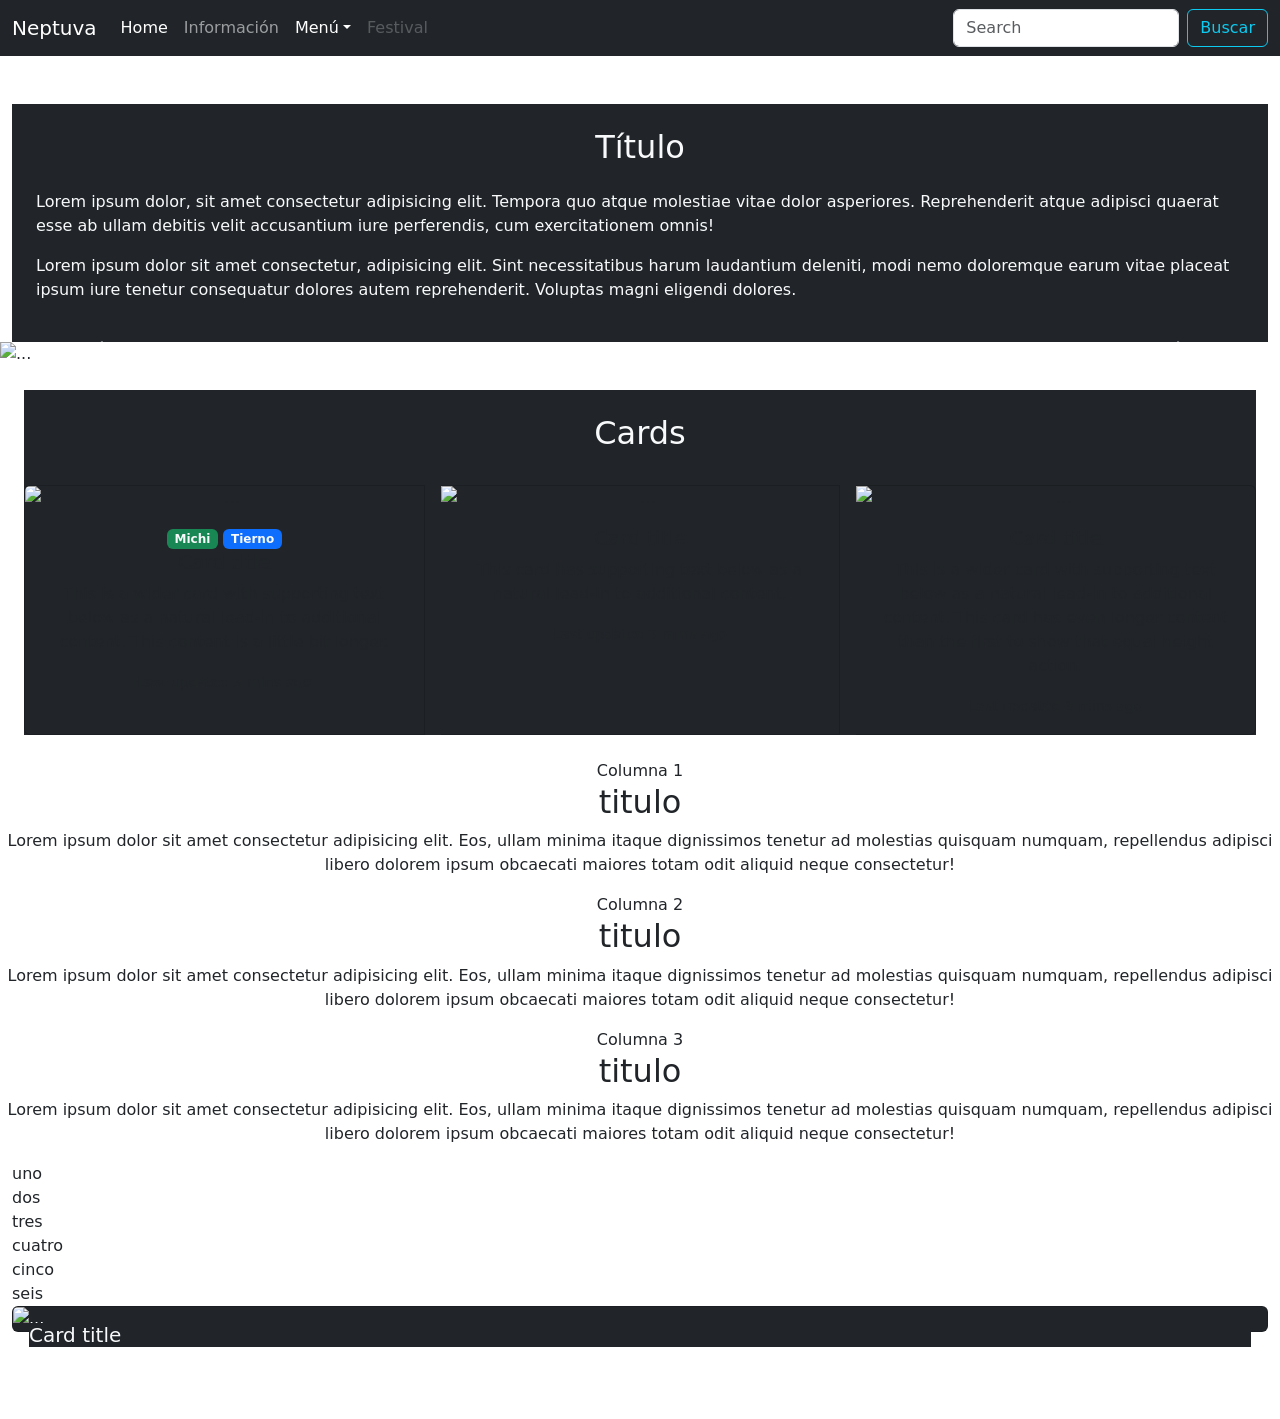
==== index.html @ db3e5332 "Add files via upload" ====
<!doctype html>
<html lang="es">
  <head>
    <meta charset="utf-8">
    <meta name="viewport" content="width=device-width, initial-scale=1">
    <title>Bootstrap</title>
    <link rel="stylesheet" href="css/style.css">
    <link href="https://cdn.jsdelivr.net/npm/bootstrap@5.2.3/dist/css/bootstrap.min.css" rel="stylesheet" integrity="sha384-rbsA2VBKQhggwzxH7pPCaAqO46MgnOM80zW1RWuH61DGLwZJEdK2Kadq2F9CUG65" crossorigin="anonymous">
  </head>
  <body>
    <script src="https://cdn.jsdelivr.net/npm/bootstrap@5.2.3/dist/js/bootstrap.bundle.min.js" integrity="sha384-kenU1KFdBIe4zVF0s0G1M5b4hcpxyD9F7jL+jjXkk+Q2h455rYXK/7HAuoJl+0I4" crossorigin="anonymous"></script>
    
    <!-- Sección menú-->

    <nav class="navbar navbar-expand-lg bg-dark navbar-dark">
        <div class="container-fluid">
          <a class="navbar-brand" href="#">Neptuva</a>
          <button class="navbar-toggler" type="button" data-bs-toggle="collapse" data-bs-target="#navbarSupportedContent" aria-controls="navbarSupportedContent" aria-expanded="false" aria-label="Toggle navigation">
            <span class="navbar-toggler-icon"></span>
          </button>
          <div class="collapse navbar-collapse" id="navbarSupportedContent">
            <ul class="navbar-nav me-auto mb-2 mb-lg-0">
              <li class="nav-item">
                <a class="nav-link active" aria-current="page" href="#">Home</a>
              </li>
              <li class="nav-item">
                <a class="nav-link" href="#" >Información</a>
              </li>
              <li class="nav-item dropdown">
                <a class="nav-link dropdown-toggle" href="#" role="button" data-bs-toggle="dropdown" aria-expanded="false" style="color:white">
                  Menú</a>
                <ul class="dropdown-menu">
                  <li><a class="dropdown-item" href="#" >Vinos</a></li>
                  <li><a class="dropdown-item" href="#">Accesorios</a></li>
                  <li><hr class="dropdown-divider"></li>
                  <li><a class="dropdown-item" href="#">Contacto</a></li>
                </ul>
              </li>
              <li class="nav-item">
                <a class="nav-link disabled" >Festival</a>
              </li>
            </ul>
            <form class="d-flex" role="search">
              <input class="form-control me-2" type="search" placeholder="Search" aria-label="search">
              <button class="btn btn-outline-info" type="submit">Buscar</button>
            </form>
          </div>
        </div>
      </nav>

      <div class="container-fluid pt-5">
        <article class="bordes p-4 bg-dark text-light">
          <h2 class="text-center">Título</h2>
          <p class="mt-4">Lorem ipsum dolor, sit amet consectetur adipisicing elit. Tempora quo atque molestiae vitae dolor asperiores. Reprehenderit atque adipisci quaerat esse ab ullam debitis velit accusantium iure perferendis, cum exercitationem omnis!</p>
          <p>Lorem ipsum dolor sit amet consectetur, adipisicing elit. Sint necessitatibus harum laudantium deleniti, modi nemo doloremque earum vitae placeat ipsum iure tenetur consequatur dolores autem reprehenderit. Voluptas magni eligendi dolores.</p>
        </article>
      </div> 

      <div id="carouselExampleControls" class="carousel slide" data-bs-ride="carousel">
        <div class="carousel-inner">
          <div class="carousel-item active">
            <img src="img/imagen1.jpg" class="d-block w-100" alt="...">
          </div>
          <div class="carousel-item">
            <img src="img/imagen2.jpg" class="d-block w-100" alt="...">
          </div>
          <div class="carousel-item">
            <img src="img/imagen3.jpg" class="d-block w-100" alt="...">
          </div>
        </div>
        <button class="carousel-control-prev" type="button" data-bs-target="#carouselExampleControls" data-bs-slide="prev">
          <span class="carousel-control-prev-icon" aria-hidden="true"></span>
          <span class="visually-hidden">Previous</span>
        </button>
        <button class="carousel-control-next" type="button" data-bs-target="#carouselExampleControls" data-bs-slide="next">
          <span class="carousel-control-next-icon" aria-hidden="true"></span>
          <span class="visually-hidden">Next</span>
        </button>
      </div>

     <!-- inicio cards-->
     <div class="bordes m-4 bg-dark text-light">
      <h2 class="text-center py-4">Cards</h2>
      <div class="card-group gap-3 text-center">
          <div class="card bg-dark">
            <img src="img/imagen1.jpg" class="card-img-top" alt="...">
            <div class="card-body">
              <span class="badge bg-success text-light">Michi</span>
              <span class="badge bg-primary text-light">Tierno</span>
              <h5 class="card-title">Card title</h5>
              <p class="card-text">This is a wider card with supporting text below as a natural lead-in to additional content. This content is a little bit longer.</p>
              <p class="card-text"><small class="text-muted">Last updated 3 mins ago</small></p>
            </div>
          </div>
          <div class="card bg-dark">
            <img src="img/imagen2.jpg" class="card-img-top" alt="...">
            <div class="card-body">
              <h5 class="card-title">Card title</h5>
              <p class="card-text">This card has supporting text below as a natural lead-in to additional content.</p>
              <p class="card-text"><small class="text-muted">Last updated 3 mins ago</small></p>
            </div>
          </div>
          <div class="card bg-dark">
            <img src="img/imagen3.jpg" class="card-img-top" alt="...">
            <div class="card-body">
              <h5 class="card-title">Card title</h5>
              <p class="card-text">This is a wider card with supporting text below as a natural lead-in to additional content. This card has even longer content than the first to show that equal height action.</p>
              <p class="card-text"><small class="text-muted">Last updated 3 mins ago</small></p>
            </div>
          </div>
        </div>        
  </div>

  <!--inicio columns y rows-->
  <div class="containter-fluid bordes">
    <div class="row text-center">
      <div class="col">
      <div class="column">Columna 1</div>
      <article>
      <h2>titulo</h2>
      <p> Lorem ipsum dolor sit amet consectetur adipisicing elit. Eos, ullam minima itaque dignissimos tenetur ad molestias quisquam numquam, repellendus adipisci libero dolorem ipsum obcaecati maiores totam odit aliquid neque consectetur!</p>
      </article>
      <div class="column">Columna 2</div>
      <article>
        <h2>titulo</h2>
        <p> Lorem ipsum dolor sit amet consectetur adipisicing elit. Eos, ullam minima itaque dignissimos tenetur ad molestias quisquam numquam, repellendus adipisci libero dolorem ipsum obcaecati maiores totam odit aliquid neque consectetur!</p>
        </article>
      <div class="column">Columna 3</div>
      <article>
        <h2>titulo</h2>
        <p> Lorem ipsum dolor sit amet consectetur adipisicing elit. Eos, ullam minima itaque dignissimos tenetur ad molestias quisquam numquam, repellendus adipisci libero dolorem ipsum obcaecati maiores totam odit aliquid neque consectetur!</p>
        </article>
    </div>
  </div>
</div>  

<div class="container-fluid" 
  <div class="row">
<div class="col">uno</div>
<div class="col">dos</div>
<div class="col">tres</div>
<div class="col">cuatro</div>
<div class="col">cinco</div>
<div class="col">seis</div>


<!-- Image overlays-->

<div class="card text-bg-dark">
  <img src="img/imagen1.jpg" class="card-img" alt="...">
  <div class="card-img-overlay">
    <h5 class="card-title bg-dark text-light">Card title</h5>
    <p class="card-text">This is a wider card with supporting text below as a natural lead-in to additional content. This content is a little bit longer.</p>
    <p class="card-text"><small>Last updated 3 mins ago</small></p>
  </div>
</div>

</div>
</div>



</body>
</html>
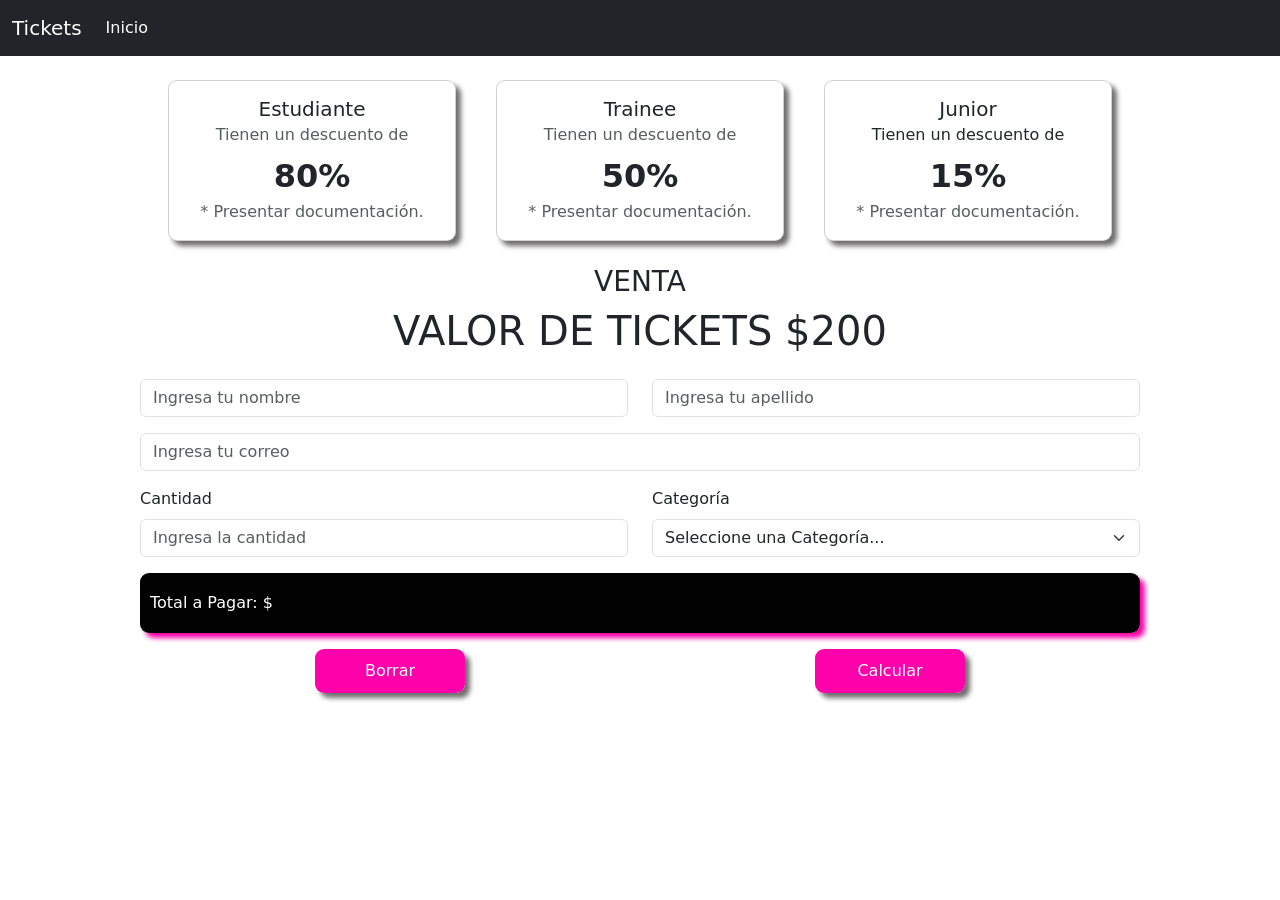
==== commit 6aecb445: "Add files via upload" ====
--- a/index.html
+++ b/index.html
@@ -3,162 +3,113 @@
   <head>
     <meta charset="utf-8">
     <meta name="viewport" content="width=device-width, initial-scale=1">
-    <title>Bootstrap</title>
-    <link rel="stylesheet" href="css/style.css">
-    <link href="https://cdn.jsdelivr.net/npm/bootstrap@5.2.3/dist/css/bootstrap.min.css" rel="stylesheet" integrity="sha384-rbsA2VBKQhggwzxH7pPCaAqO46MgnOM80zW1RWuH61DGLwZJEdK2Kadq2F9CUG65" crossorigin="anonymous">
+
+    <!-- Bootstrap CSS -->
+    <link href="https://cdn.jsdelivr.net/npm/bootstrap@5.0.2/dist/css/bootstrap.min.css" rel="stylesheet" integrity="sha384-EVSTQN3/azprG1Anm3QDgpJLIm9Nao0Yz1ztcQTwFspd3yD65VohhpuuCOmLASjC" crossorigin="anonymous">
+
+    <link rel="stylesheet" href="index.css">
+
+    <title>Trabajo Practico-JavaScript</title>
   </head>
   <body>
-    <script src="https://cdn.jsdelivr.net/npm/bootstrap@5.2.3/dist/js/bootstrap.bundle.min.js" integrity="sha384-kenU1KFdBIe4zVF0s0G1M5b4hcpxyD9F7jL+jjXkk+Q2h455rYXK/7HAuoJl+0I4" crossorigin="anonymous"></script>
-    
-    <!-- Sección menú-->
 
-    <nav class="navbar navbar-expand-lg bg-dark navbar-dark">
-        <div class="container-fluid">
-          <a class="navbar-brand" href="#">Neptuva</a>
-          <button class="navbar-toggler" type="button" data-bs-toggle="collapse" data-bs-target="#navbarSupportedContent" aria-controls="navbarSupportedContent" aria-expanded="false" aria-label="Toggle navigation">
-            <span class="navbar-toggler-icon"></span>
-          </button>
-          <div class="collapse navbar-collapse" id="navbarSupportedContent">
-            <ul class="navbar-nav me-auto mb-2 mb-lg-0">
-              <li class="nav-item">
-                <a class="nav-link active" aria-current="page" href="#">Home</a>
-              </li>
-              <li class="nav-item">
-                <a class="nav-link" href="#" >Información</a>
-              </li>
-              <li class="nav-item dropdown">
-                <a class="nav-link dropdown-toggle" href="#" role="button" data-bs-toggle="dropdown" aria-expanded="false" style="color:white">
-                  Menú</a>
-                <ul class="dropdown-menu">
-                  <li><a class="dropdown-item" href="#" >Vinos</a></li>
-                  <li><a class="dropdown-item" href="#">Accesorios</a></li>
-                  <li><hr class="dropdown-divider"></li>
-                  <li><a class="dropdown-item" href="#">Contacto</a></li>
-                </ul>
-              </li>
-              <li class="nav-item">
-                <a class="nav-link disabled" >Festival</a>
-              </li>
-            </ul>
-            <form class="d-flex" role="search">
-              <input class="form-control me-2" type="search" placeholder="Search" aria-label="search">
-              <button class="btn btn-outline-info" type="submit">Buscar</button>
-            </form>
-          </div>
-        </div>
-      </nav>
-
-      <div class="container-fluid pt-5">
-        <article class="bordes p-4 bg-dark text-light">
-          <h2 class="text-center">Título</h2>
-          <p class="mt-4">Lorem ipsum dolor, sit amet consectetur adipisicing elit. Tempora quo atque molestiae vitae dolor asperiores. Reprehenderit atque adipisci quaerat esse ab ullam debitis velit accusantium iure perferendis, cum exercitationem omnis!</p>
-          <p>Lorem ipsum dolor sit amet consectetur, adipisicing elit. Sint necessitatibus harum laudantium deleniti, modi nemo doloremque earum vitae placeat ipsum iure tenetur consequatur dolores autem reprehenderit. Voluptas magni eligendi dolores.</p>
-        </article>
-      </div> 
-
-      <div id="carouselExampleControls" class="carousel slide" data-bs-ride="carousel">
-        <div class="carousel-inner">
-          <div class="carousel-item active">
-            <img src="img/imagen1.jpg" class="d-block w-100" alt="...">
-          </div>
-          <div class="carousel-item">
-            <img src="img/imagen2.jpg" class="d-block w-100" alt="...">
-          </div>
-          <div class="carousel-item">
-            <img src="img/imagen3.jpg" class="d-block w-100" alt="...">
-          </div>
-        </div>
-        <button class="carousel-control-prev" type="button" data-bs-target="#carouselExampleControls" data-bs-slide="prev">
-          <span class="carousel-control-prev-icon" aria-hidden="true"></span>
-          <span class="visually-hidden">Previous</span>
-        </button>
-        <button class="carousel-control-next" type="button" data-bs-target="#carouselExampleControls" data-bs-slide="next">
-          <span class="carousel-control-next-icon" aria-hidden="true"></span>
-          <span class="visually-hidden">Next</span>
-        </button>
+   <nav class="navbar navbar-expand-lg navbar-dark bg-dark">
+    <div class="container-fluid">
+      <a class="navbar-brand" href="#">Tickets</a>
+      <button class="navbar-toggler" type="button" data-bs-toggle="collapse" data-bs-target="#navbarNav" aria-controls="navbarNav" aria-expanded="false" aria-label="Toggle navigation">
+        <span class="navbar-toggler-icon"></span>
+      </button>
+      <div class="collapse navbar-collapse" id="navbarNav">
+        <ul class="navbar-nav">
+          <li class="nav-item">
+            <a class="nav-link active" aria-current="page" href="#">Inicio</a>
+          </li>        
+        </ul>
       </div>
-
-     <!-- inicio cards-->
-     <div class="bordes m-4 bg-dark text-light">
-      <h2 class="text-center py-4">Cards</h2>
-      <div class="card-group gap-3 text-center">
-          <div class="card bg-dark">
-            <img src="img/imagen1.jpg" class="card-img-top" alt="...">
-            <div class="card-body">
-              <span class="badge bg-success text-light">Michi</span>
-              <span class="badge bg-primary text-light">Tierno</span>
-              <h5 class="card-title">Card title</h5>
-              <p class="card-text">This is a wider card with supporting text below as a natural lead-in to additional content. This content is a little bit longer.</p>
-              <p class="card-text"><small class="text-muted">Last updated 3 mins ago</small></p>
-            </div>
-          </div>
-          <div class="card bg-dark">
-            <img src="img/imagen2.jpg" class="card-img-top" alt="...">
-            <div class="card-body">
-              <h5 class="card-title">Card title</h5>
-              <p class="card-text">This card has supporting text below as a natural lead-in to additional content.</p>
-              <p class="card-text"><small class="text-muted">Last updated 3 mins ago</small></p>
-            </div>
-          </div>
-          <div class="card bg-dark">
-            <img src="img/imagen3.jpg" class="card-img-top" alt="...">
-            <div class="card-body">
-              <h5 class="card-title">Card title</h5>
-              <p class="card-text">This is a wider card with supporting text below as a natural lead-in to additional content. This card has even longer content than the first to show that equal height action.</p>
-              <p class="card-text"><small class="text-muted">Last updated 3 mins ago</small></p>
-            </div>
-          </div>
-        </div>        
+    </div>
+  </nav>
+  <br>
+<div class="ochenta mx-auto">
+  <div class="d-flex justify-content-evenly">
+   <div class="card" style="width: 18rem;">
+    <div class="card-body mx-auto">
+      <h5 class="card-title text-center">Estudiante</h5>
+      <h6 class="card-subtitle mb-2 text-muted text-center">Tienen un descuento de</h6>
+      <p class="card-text text-center"><span class="fw-bold fs-2">80%</span><br>
+       <span class="text-muted fs-6">* Presentar documentación.</span></p>
+    </div>
   </div>
 
-  <!--inicio columns y rows-->
-  <div class="containter-fluid bordes">
-    <div class="row text-center">
-      <div class="col">
-      <div class="column">Columna 1</div>
-      <article>
-      <h2>titulo</h2>
-      <p> Lorem ipsum dolor sit amet consectetur adipisicing elit. Eos, ullam minima itaque dignissimos tenetur ad molestias quisquam numquam, repellendus adipisci libero dolorem ipsum obcaecati maiores totam odit aliquid neque consectetur!</p>
-      </article>
-      <div class="column">Columna 2</div>
-      <article>
-        <h2>titulo</h2>
-        <p> Lorem ipsum dolor sit amet consectetur adipisicing elit. Eos, ullam minima itaque dignissimos tenetur ad molestias quisquam numquam, repellendus adipisci libero dolorem ipsum obcaecati maiores totam odit aliquid neque consectetur!</p>
-        </article>
-      <div class="column">Columna 3</div>
-      <article>
-        <h2>titulo</h2>
-        <p> Lorem ipsum dolor sit amet consectetur adipisicing elit. Eos, ullam minima itaque dignissimos tenetur ad molestias quisquam numquam, repellendus adipisci libero dolorem ipsum obcaecati maiores totam odit aliquid neque consectetur!</p>
-        </article>
-    </div>
-  </div>
-</div>  
+  <div class="card" style="width: 18rem;">
+   <div class="card-body">
+     <h5 class="card-title text-center">Trainee</h5>
+     <h6 class="card-subtitle mb-2 text-muted text-center">Tienen un descuento de</h6>
+     <p class="card-text text-center"><span class="fw-bold fs-2">50%</span><br>
+      <span class="text-muted fs-6">* Presentar documentación.</span></p>
+   </div>
+ </div>
 
-<div class="container-fluid" 
-  <div class="row">
-<div class="col">uno</div>
-<div class="col">dos</div>
-<div class="col">tres</div>
-<div class="col">cuatro</div>
-<div class="col">cinco</div>
-<div class="col">seis</div>
-
-
-<!-- Image overlays-->
-
-<div class="card text-bg-dark">
-  <img src="img/imagen1.jpg" class="card-img" alt="...">
-  <div class="card-img-overlay">
-    <h5 class="card-title bg-dark text-light">Card title</h5>
-    <p class="card-text">This is a wider card with supporting text below as a natural lead-in to additional content. This content is a little bit longer.</p>
-    <p class="card-text"><small>Last updated 3 mins ago</small></p>
+ <div class="card" style="width: 18rem;">
+  <div class="card-body">
+    <h5 class="card-title text-center">Junior</h5>
+    <h6 class="card-subtitle mb-2  text-center">Tienen un descuento de</h6>
+    <p class="card-text text-center"><span class="fw-bold fs-2">15%</span><br>
+   <span class="text-muted fs-6">* Presentar documentación.</span></p>
   </div>
 </div>
+  </div>
+<br>
+    <h3 class="text-center">VENTA</h3>
+    <h1 class="text-center">VALOR DE TICKETS $200</h1>
 
-</div>
-</div>
+   <div class="container">
 
+    <form method="dialog">
+     <div class="row row-cols-2">
 
+     <div class="col py-3">
+      <input type="text" class="form-control" id="nombre" placeholder="Ingresa tu nombre" required>
+     </div>
 
-</body>
+     <div class="col py-3">
+      <input type="text" class="form-control" id="apellido" placeholder="Ingresa tu apellido" required>
+    </div>
+     </div>
+
+     <div class="mb-3">
+       <input type="email" class="form-control" id="email" placeholder="Ingresa tu correo" required>
+     </div>
+
+     <div class="row row-cols-2">
+     <div class="col">
+      <label for="cant" class="form-label">Cantidad</label>
+      <input type="text" class="form-control" id="cant"  name="cant" placeholder="Ingresa la cantidad" required>
+    </div>
+
+    <div class="col">
+     <label for="descuento" class="form-label">Categoría</label>
+     <select class="form-select" id="descuento" name="descuento">
+      <option value="" disabled selected>Seleccione una Categoría...</option>      
+      <option value="80">Estudiante</option>
+      <option value="50">Trainee</option>
+      <option value="15">Junior</option>      
+     </select>
+    </div>
+     </div>
+
+     <div class="resumen my-3">
+      Total a Pagar: $  <output id="total">   </output>     
+     </div>
+
+     <div class="d-flex justify-content-evenly">
+      <button id="borrar" class="btn btn-primary botones" type="submit">Borrar</button>
+      <button id="calcular" class="btn btn-primary botones" type="submit">Calcular</button>
+    </div>
+
+   </form>
+  </div>
+    </div>
+    <script src="https://cdn.jsdelivr.net/npm/bootstrap@5.0.2/dist/js/bootstrap.bundle.min.js" integrity="sha384-MrcW6ZMFYlzcLA8Nl+NtUVF0sA7MsXsP1UyJoMp4YLEuNSfAP+JcXn/tWtIaxVXM" crossorigin="anonymous"></script>
+    <script src="index.js"></script>
+  </body>
 </html>
--- a/index.css
+++ b/index.css
@@ -0,0 +1,36 @@
+*{
+    margin: 0;
+    padding: 0;
+    box-sizing: border-box;
+   }
+   .ochenta{
+    width: 80%;
+   }
+   .resumen{
+    display: block;
+    margin: auto;
+    margin-bottom: 20px;
+    padding: 10px;
+    border-radius: 9px;  
+    box-shadow: 5px 5px 5px #ff00aafe;
+    background: #000000fe; 
+    color: #fff;
+    line-height: 40px;
+   }
+   .botones{
+    display: block;
+    width: 150px;
+    margin: auto;
+    margin-bottom: 20px;
+    padding: 10px;
+    border: none;
+    border-radius: 9px;  
+    box-shadow: 5px 5px 5px #6f6d6dfe;
+    background: #ff00aafe; 
+   }
+   .card{
+    border-radius: 9px;  
+    box-shadow: 5px 5px 5px #6f6d6dfe;
+   }
+   
+   
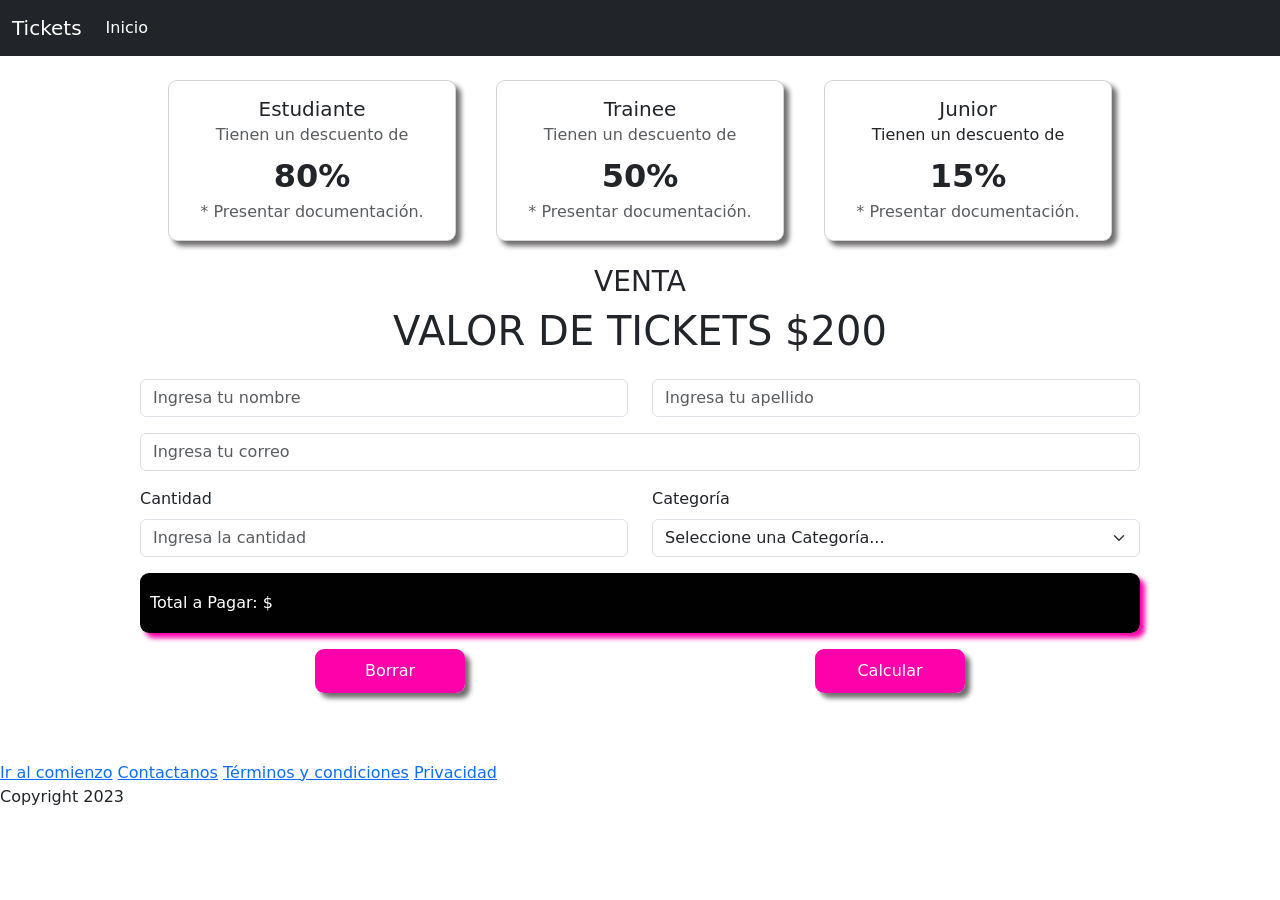
==== commit 0303253e: "Update index.html" ====
--- a/index.html
+++ b/index.html
@@ -109,7 +109,21 @@
    </form>
   </div>
     </div>
+     <br><br>
+     <!-- Footer-->
+
+</section>
+<footer>
+    <section>
+    <a href="#fondo"> Ir al comienzo</a>
+    <a href="mailto:antoalvarez28@gmail.com">Contactanos</a>
+    <a href="">Términos y condiciones</a>
+    <a href="">Privacidad</a>
+</section>
+    <p>Copyright 2023</p>
+</footer>
+   
     <script src="https://cdn.jsdelivr.net/npm/bootstrap@5.0.2/dist/js/bootstrap.bundle.min.js" integrity="sha384-MrcW6ZMFYlzcLA8Nl+NtUVF0sA7MsXsP1UyJoMp4YLEuNSfAP+JcXn/tWtIaxVXM" crossorigin="anonymous"></script>
     <script src="index.js"></script>
   </body>
-</html>+</html>
